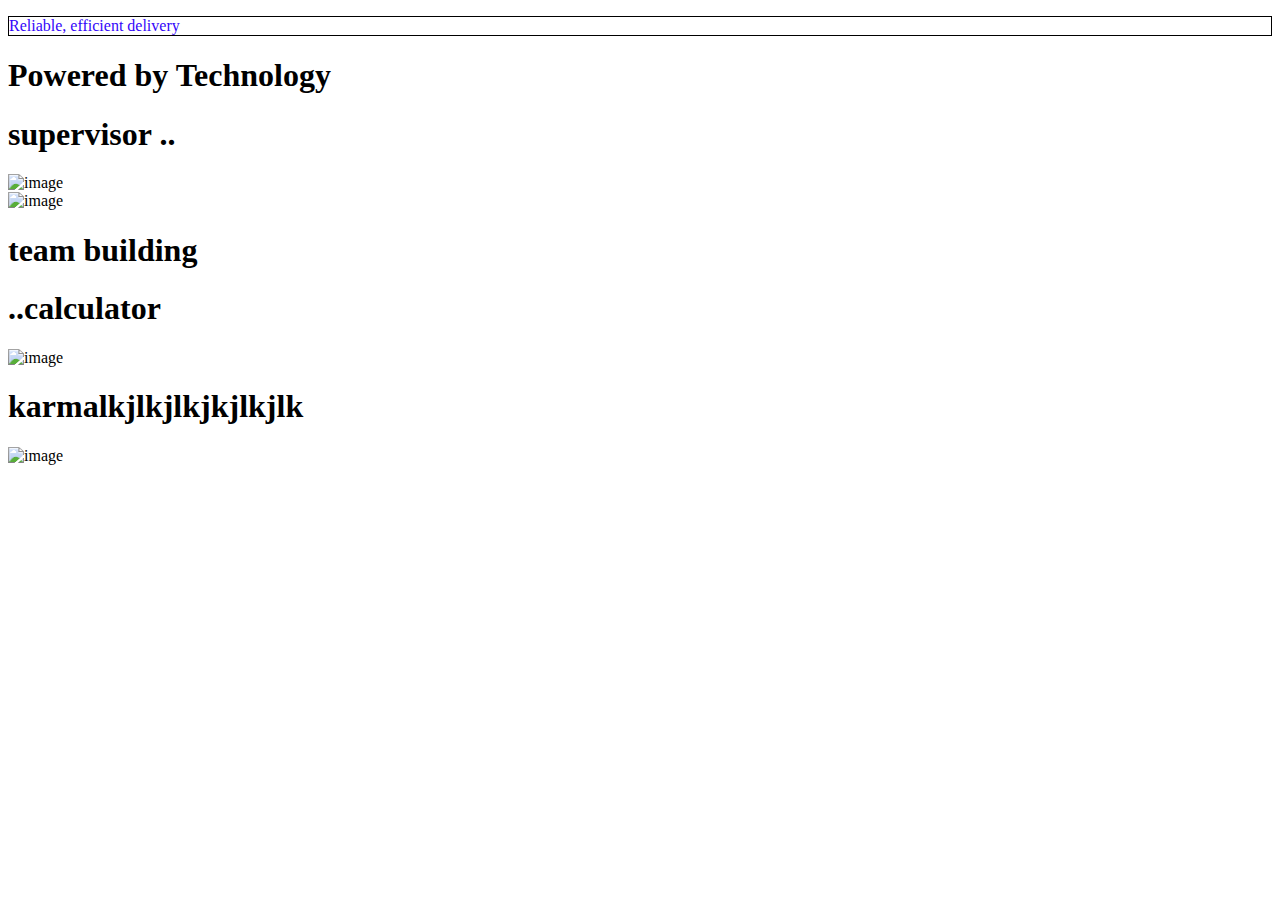
==== index.html @ ba11596d "Update index.html" ====
<!DOCTYPE html>
<html lang="en">
	<head>	
			
		<link rel="shortcut icon" href="heartblack-icon.png">

		
		<meta charset="utf-8">
		<meta name="viewport" content="width=device-width, initial-scale=1">
		<title>s</title>
        <meta charset="utf-8" />
        <title>Modelo de cajas</title>
        <link rel="stylesheet" type="text/css" href="styles.css" />
            <!-- i -->				
	    </head>
	    
                     
        <body>
            <div class="flex-container">
              <div class="flex-item">
                <p class='masthead-intro'>	Reliable, efficient delivery	</p>
                <h1 class='masthead-heading'>	Powered by Technology	</h1>
 
              
              </div>
              
            
            <div class="flex-container2">
              <div class="flex-item">
                <h1 class='masthead-heading'>	supervisor ..	</h1>
 
                <img width="52" alt="image" src="https://raw.githubusercontent.com/ricardo-cuesta/examen1.github.io/412e4fd66dcf9623d71ecb6148d93a533c859a68/icon-supervisor.svg">





              </div>
              <div class="flex-item">
                <img width="52" alt="image" src="https://raw.githubusercontent.com/ricardo-cuesta/examen1.github.io/412e4fd66dcf9623d71ecb6148d93a533c859a68/icon-team-builder.svg">
                <h1 class='masthead-heading'>	team building	</h1>


              </div>
              <div class="flex-item">
                <h1 class='masthead-heading'>	..calculator  </h1>
                <img width="52" alt="image" src="https://raw.githubusercontent.com/ricardo-cuesta/examen1.github.io/412e4fd66dcf9623d71ecb6148d93a533c859a68/icon-calculator.svg">
                

              </div>
            </div>  
            <div class="flex-container3">             
              <div class="flex-item">
                <h1 class='masthead-heading'>	karmalkjlkjlkjkjlkjlk	</h1>
                <img width="52" alt="image" src="https://raw.githubusercontent.com/ricardo-cuesta/examen1.github.io/412e4fd66dcf9623d71ecb6148d93a533c859a68/icon-karma.svg">




              </div>
            </div>
        </body>
</html>
---- styles.css ----
p{
    border: 1px solid rgb(0, 0, 0);
    color:rgb(51, 6, 250);
}

#p1{
    border: 8px solid black;
    background-color: burlywood;
    color:midnightblue;
}

.c1{
    font-size: larger;
    font-family: Cambria, Cochin, Georgia, Times, 'Times New Roman', serif;
    background-color: cadetblue;
}

#p3{






}
.grid {
    display: grid;
    grid-template-columns: repeat(1, 3fr);
    grid-gap: 15px;
    display: block;
    width: 60%;
    margin: auto;



}

.grid img {
    border: 1px solid rgba(16, 34, 226, 0.3);
    box-shadow: 2px 2px 6px 0px rgba(59, 21, 196, 0.3);
    max-width: 100%;
}

.grid img:nth-child(2) {
    grid-column: 2/5;
    grid-row: span 2;
}
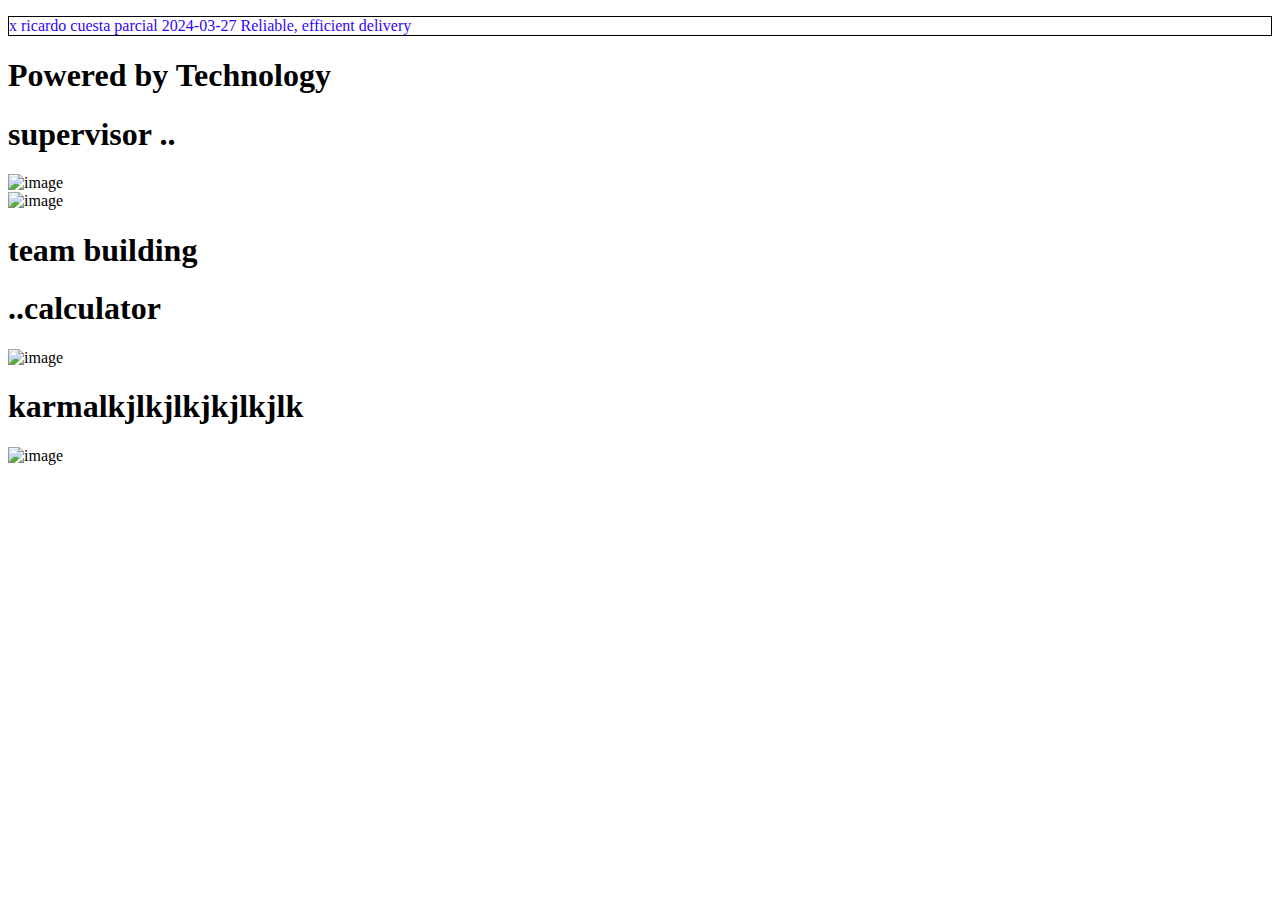
==== commit 145e2a27: "Update index.html" ====
--- a/index.html
+++ b/index.html
@@ -18,7 +18,7 @@
         <body>
             <div class="flex-container">
               <div class="flex-item">
-                <p class='masthead-intro'>	Reliable, efficient delivery	</p>
+                <p class='masthead-intro'>x ricardo cuesta parcial 2024-03-27	Reliable, efficient delivery	</p>
                 <h1 class='masthead-heading'>	Powered by Technology	</h1>
  
               
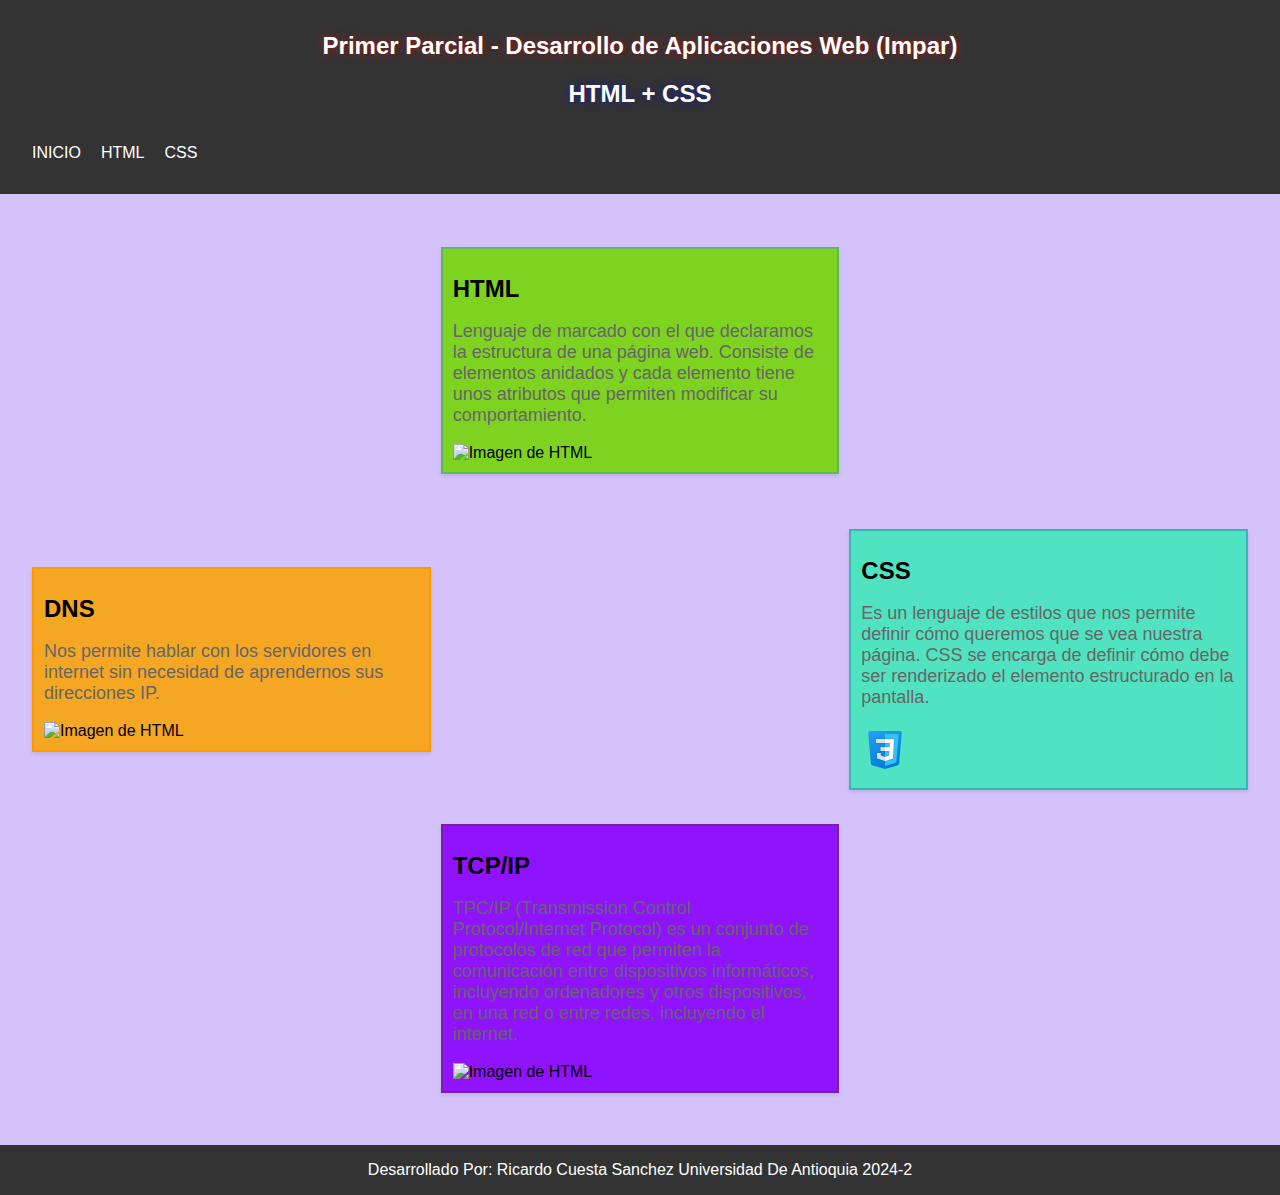
==== commit 3788a638: "Add files via upload" ====
--- a/index.html
+++ b/index.html
@@ -1,63 +1,51 @@
 <!DOCTYPE html>
 <html lang="en">
-	<head>	
-			
-		<link rel="shortcut icon" href="heartblack-icon.png">
-
-		
-		<meta charset="utf-8">
-		<meta name="viewport" content="width=device-width, initial-scale=1">
-		<title>s</title>
-        <meta charset="utf-8" />
-        <title>Modelo de cajas</title>
-        <link rel="stylesheet" type="text/css" href="styles.css" />
-            <!-- i -->				
-	    </head>
-	    
-                     
-        <body>
-            <div class="flex-container">
-              <div class="flex-item">
-                <p class='masthead-intro'>x ricardo cuesta parcial 2024-03-27	Reliable, efficient delivery	</p>
-                <h1 class='masthead-heading'>	Powered by Technology	</h1>
- 
-              
-              </div>
-              
-            
-            <div class="flex-container2">
-              <div class="flex-item">
-                <h1 class='masthead-heading'>	supervisor ..	</h1>
- 
-                <img width="52" alt="image" src="https://raw.githubusercontent.com/ricardo-cuesta/examen1.github.io/412e4fd66dcf9623d71ecb6148d93a533c859a68/icon-supervisor.svg">
-
-
-
-
-
-              </div>
-              <div class="flex-item">
-                <img width="52" alt="image" src="https://raw.githubusercontent.com/ricardo-cuesta/examen1.github.io/412e4fd66dcf9623d71ecb6148d93a533c859a68/icon-team-builder.svg">
-                <h1 class='masthead-heading'>	team building	</h1>
-
-
-              </div>
-              <div class="flex-item">
-                <h1 class='masthead-heading'>	..calculator  </h1>
-                <img width="52" alt="image" src="https://raw.githubusercontent.com/ricardo-cuesta/examen1.github.io/412e4fd66dcf9623d71ecb6148d93a533c859a68/icon-calculator.svg">
-                
-
-              </div>
-            </div>  
-            <div class="flex-container3">             
-              <div class="flex-item">
-                <h1 class='masthead-heading'>	karmalkjlkjlkjkjlkjlk	</h1>
-                <img width="52" alt="image" src="https://raw.githubusercontent.com/ricardo-cuesta/examen1.github.io/412e4fd66dcf9623d71ecb6148d93a533c859a68/icon-karma.svg">
-
-
-
-
-              </div>
-            </div>
-        </body>
-</html>
+<head>
+    <meta charset="UTF-8">
+    <meta name="viewport" content="width=device-width, initial-scale=1.0">
+    <title>Document</title>
+    <link rel="stylesheet" href="./style.css">
+</head>
+<body>
+    <header>
+        <h1 class="title-first">Primer Parcial - Desarrollo de Aplicaciones Web (Impar)</h1>
+        <h2 class="title-second"> HTML + CSS</h2>
+        <nav class="navbar">
+          <ul>
+            <li><a href="index.html">INICIO</a></li>
+            <li><a href="html.html">HTML</a></li>
+            <li><a href="css.html">CSS</a></li>
+          </ul>
+        </nav>
+      </header>
+    
+      <main class="grid-layout">
+        <section class="dns">
+          <h1>DNS</h1>
+          <p>Nos permite hablar con los servidores en internet sin necesidad de aprendernos sus direcciones IP.</p>
+          <img src="./images/img-dns.png" alt="Imagen de HTML">
+        </section>
+        <section class="html">
+          <h1>HTML</h1>
+          <p>Lenguaje de marcado con el que declaramos la estructura de una página web. Consiste de elementos anidados y cada elemento tiene unos atributos que permiten modificar su comportamiento.</p>
+          <img src="./images/img-html.png" alt="Imagen de HTML">
+        </section>
+        <section class="css">
+          <h1>CSS</h1>
+          <p>Es un lenguaje de estilos que nos permite definir cómo queremos que se vea nuestra página. CSS se encarga de definir cómo debe ser renderizado el elemento estructurado en la pantalla.</p>
+          <img src="./images/img-css.png" alt="Imagen de HTML">
+        </section>
+        <section class="tcp-ip">
+          <h1>TCP/IP</h1>
+          <p>TPC/IP (Transmission Control Protocol/Internet Protocol) es un conjunto de protocolos de red que permiten la comunicación entre dispositivos informáticos, incluyendo ordenadores y otros dispositivos, en una red o entre redes, incluyendo el internet.</p>
+          <img src="./images/img-internet.png" alt="Imagen de HTML">
+        </section>
+      </main>
+    
+</body>
+<footer>
+  Desarrollado Por: Ricardo Cuesta Sanchez
+  Universidad De Antioquia
+  2024-2
+</footer>
+</html>--- a/style.css
+++ b/style.css
@@ -0,0 +1,156 @@
+body {
+    font-family: Arial, sans-serif;
+    margin: 0;
+    padding: 0;
+    background-color: #d4c2fb;
+  }
+  
+  header {
+    background-color: #333;
+    color: #fff;
+    padding: 1rem;
+    text-align: center;
+  }
+  
+  .title {
+    font-size: 24px;
+    font-weight: bold;
+    margin-bottom: 10px;
+  }
+  
+  .navbar {
+    background-color: #333;
+    color: #fff;
+    padding: 1rem;
+    margin: 0;
+    display: flex;
+    justify-content: space-between;
+    align-items: center;
+  }
+  
+  .navbar ul {
+    display: flex;
+    justify-content: space-between;
+    list-style: none;
+    padding: 0;
+    margin: 0;
+  }
+  
+  .navbar li {
+    margin-right: 20px;
+  }
+  
+  .navbar li:last-child {
+    margin-right: 0; 
+  }
+  
+  .navbar a {
+    color: #fff;
+    text-decoration: none;
+  }
+  
+  .navbar a:hover {
+    color: #ccc;
+  }
+  
+  main {
+    display: flex;
+    flex-direction: column;
+    align-items: center;
+    padding: 2rem;
+  }
+  
+  section {
+    padding: 2rem;
+    margin-bottom: 20px;
+    box-shadow: 0 2px 4px rgba(0, 0, 0, 0.1);
+  }
+  
+  h1 {
+    font-size: 24px;
+    font-weight: bold;
+    margin-bottom: 10px;
+  }
+  
+  p {
+    font-size: 18px;
+    color: #666;
+  }
+  
+  footer {
+    background-color: #333;
+    color: #fff;
+    padding: 1rem;
+    text-align: center;
+    clear: both;
+  }
+  
+  footer p {
+    font-size: 16px;
+    margin-bottom: 10px;
+  }
+
+  .title-first {
+    text-shadow: 0px 0px 10px rgba(255, 0, 0, 0.5); /* Sombra roja */
+  }
+  
+  .title-second {
+    text-shadow: 0px 0px 10px rgba(0, 0, 255, 0.5); /* Sombra azul */
+  }
+
+  .grid-layout {
+    display: grid;
+    grid-template-columns: repeat(3, 1fr);
+    grid-template-rows: repeat(3, 1fr);
+    gap: 10px;
+  }
+  
+  .grid-layout section {
+    background-color: #f7f7f7; /* Color de fondo por defecto */
+    padding: 10px;
+    border: 1px solid #ddd;
+    transition: all 0.5s ease; 
+  }
+  
+  .grid-layout section:nth-child(1) {
+    background-color: #f5a623; /* Color de fondo específico para la sección 1 */
+    border: 2px solid #ff9900; /* Borde específico */
+    grid-column: 1 / 2;
+    grid-row: 2 / 3;
+  }
+  
+  .grid-layout section:nth-child(2) {
+    background-color: #7ed321; /* Color de fondo específico para la sección 2 */
+    border: 2px solid #5cb85c; /* Borde específico */
+    grid-column: 2 / 3;
+    grid-row: 1 / 2;
+  }
+  
+  .grid-layout section:nth-child(3) {
+    background-color: #50e3c2; 
+    border: 2px solid #36b7b6;
+    grid-column: 3 / 4;
+    grid-row: 2 / 3;
+  }
+  
+  .grid-layout section:nth-child(4) {
+    background-color: #9013fe; 
+    border: 2px solid #7b1fa2; 
+    grid-column: 2 / 3;
+    grid-row: 3 / 4;
+  }
+  
+  
+  .grid-layout section {
+    background-color: #f7f7f7;
+    padding: 10px;
+    border: 1px solid #ddd;
+    transition: all 0.5s ease; 
+  }
+  
+  .grid-layout section:hover {
+    transform: scale(1.1); 
+  }
+
+
+  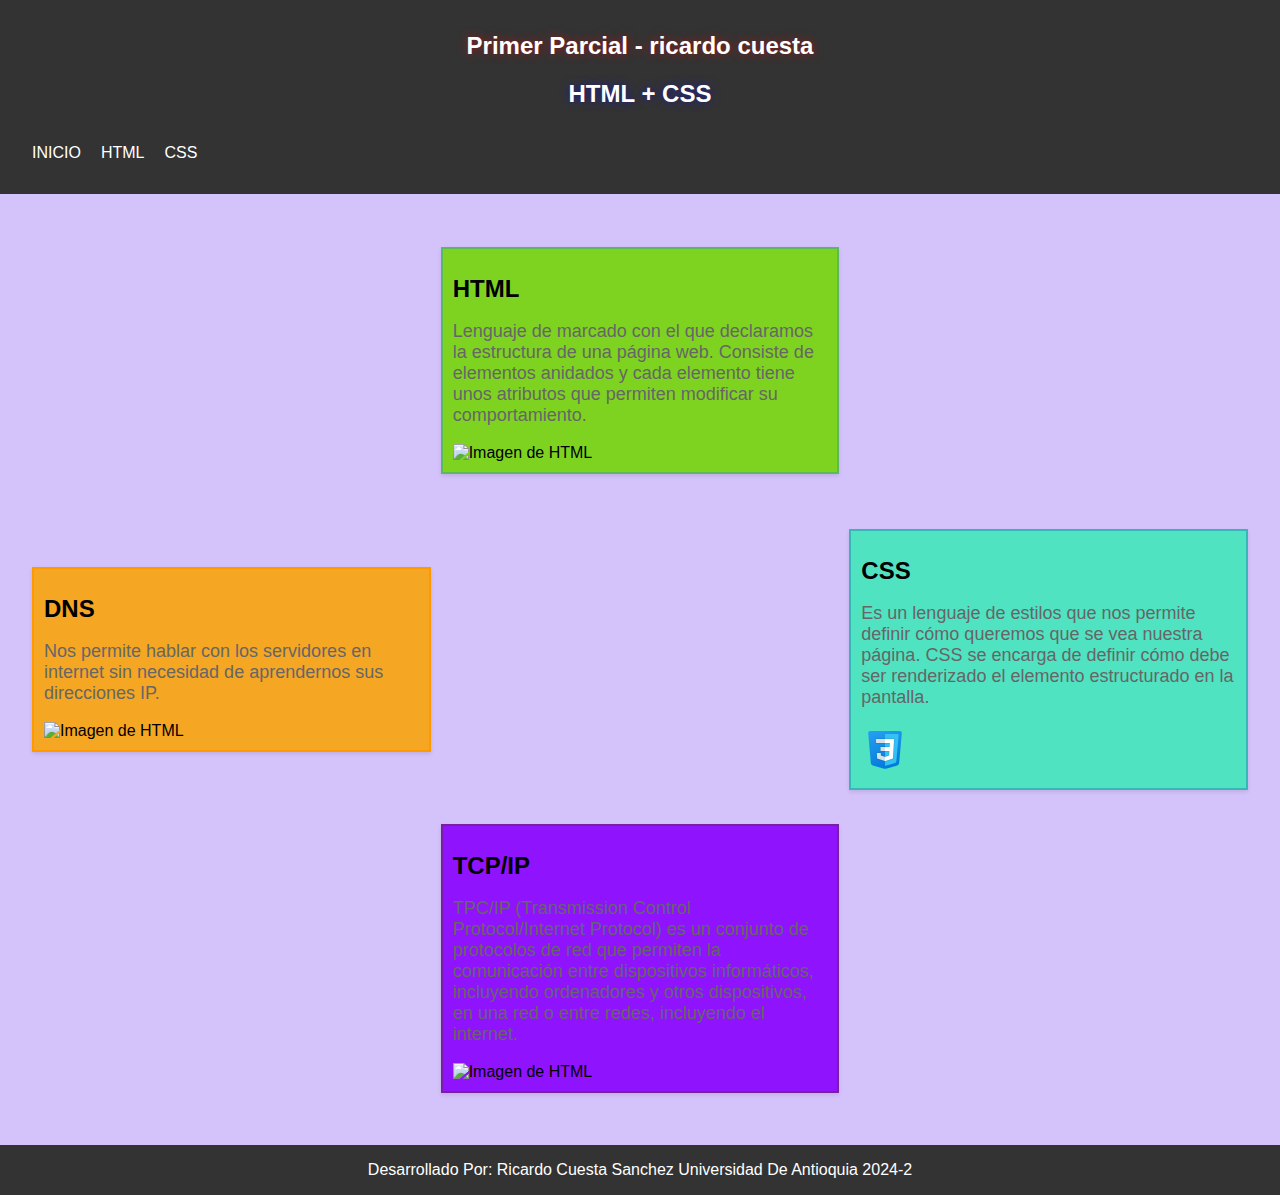
==== commit 4580a124: "Update index.html" ====
--- a/index.html
+++ b/index.html
@@ -8,7 +8,7 @@
 </head>
 <body>
     <header>
-        <h1 class="title-first">Primer Parcial - Desarrollo de Aplicaciones Web (Impar)</h1>
+        <h1 class="title-first">Primer Parcial - ricardo cuesta</h1>
         <h2 class="title-second"> HTML + CSS</h2>
         <nav class="navbar">
           <ul>
@@ -48,4 +48,4 @@
   Universidad De Antioquia
   2024-2
 </footer>
-</html>+</html>
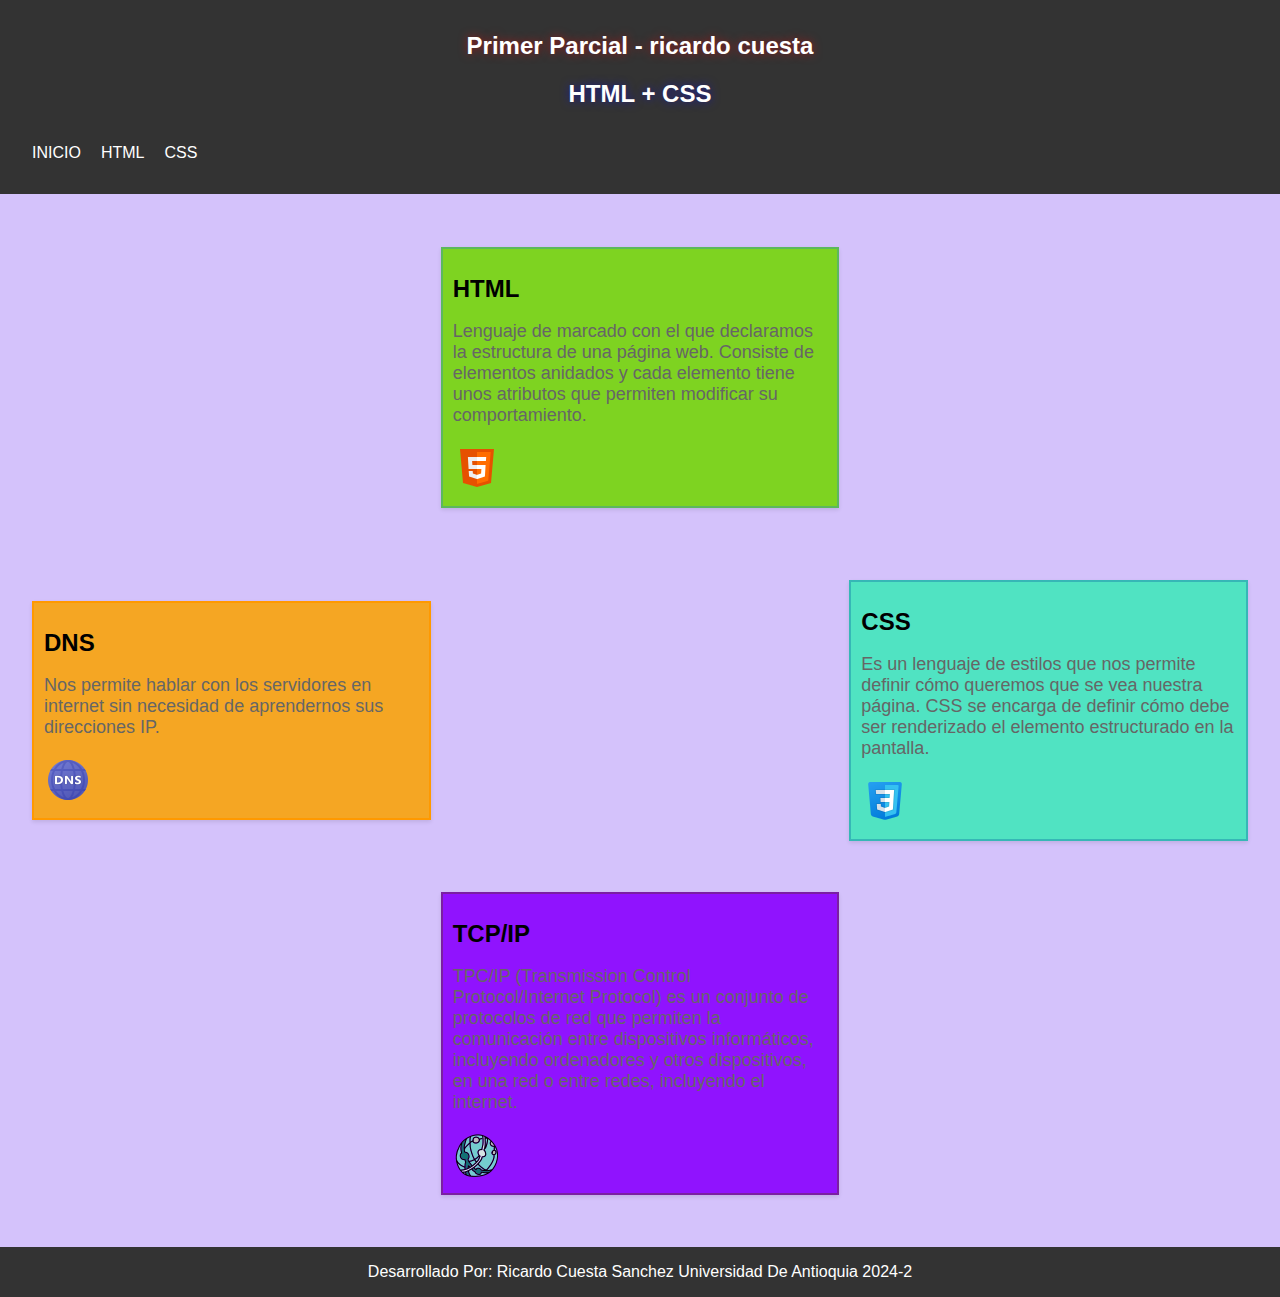
==== commit 87ade3ca: "Update index.html" ====
--- a/index.html
+++ b/index.html
@@ -3,6 +3,7 @@
 <head>
     <meta charset="UTF-8">
     <meta name="viewport" content="width=device-width, initial-scale=1.0">
+    <link rel="shortcut icon" href="heartblack-icon.png">
     <title>Document</title>
     <link rel="stylesheet" href="./style.css">
 </head>
@@ -23,22 +24,22 @@
         <section class="dns">
           <h1>DNS</h1>
           <p>Nos permite hablar con los servidores en internet sin necesidad de aprendernos sus direcciones IP.</p>
-          <img src="./images/img-dns.png" alt="Imagen de HTML">
+          <img src="img-dns.png" alt="Imagen de HTML">
         </section>
         <section class="html">
           <h1>HTML</h1>
           <p>Lenguaje de marcado con el que declaramos la estructura de una página web. Consiste de elementos anidados y cada elemento tiene unos atributos que permiten modificar su comportamiento.</p>
-          <img src="./images/img-html.png" alt="Imagen de HTML">
+          <img src="img-html.png" alt="Imagen de HTML">
         </section>
         <section class="css">
           <h1>CSS</h1>
           <p>Es un lenguaje de estilos que nos permite definir cómo queremos que se vea nuestra página. CSS se encarga de definir cómo debe ser renderizado el elemento estructurado en la pantalla.</p>
-          <img src="./images/img-css.png" alt="Imagen de HTML">
+          <img src="img-css.png" alt="Imagen de HTML">
         </section>
         <section class="tcp-ip">
           <h1>TCP/IP</h1>
           <p>TPC/IP (Transmission Control Protocol/Internet Protocol) es un conjunto de protocolos de red que permiten la comunicación entre dispositivos informáticos, incluyendo ordenadores y otros dispositivos, en una red o entre redes, incluyendo el internet.</p>
-          <img src="./images/img-internet.png" alt="Imagen de HTML">
+          <img src="img-internet.png" alt="Imagen de HTML">
         </section>
       </main>
     
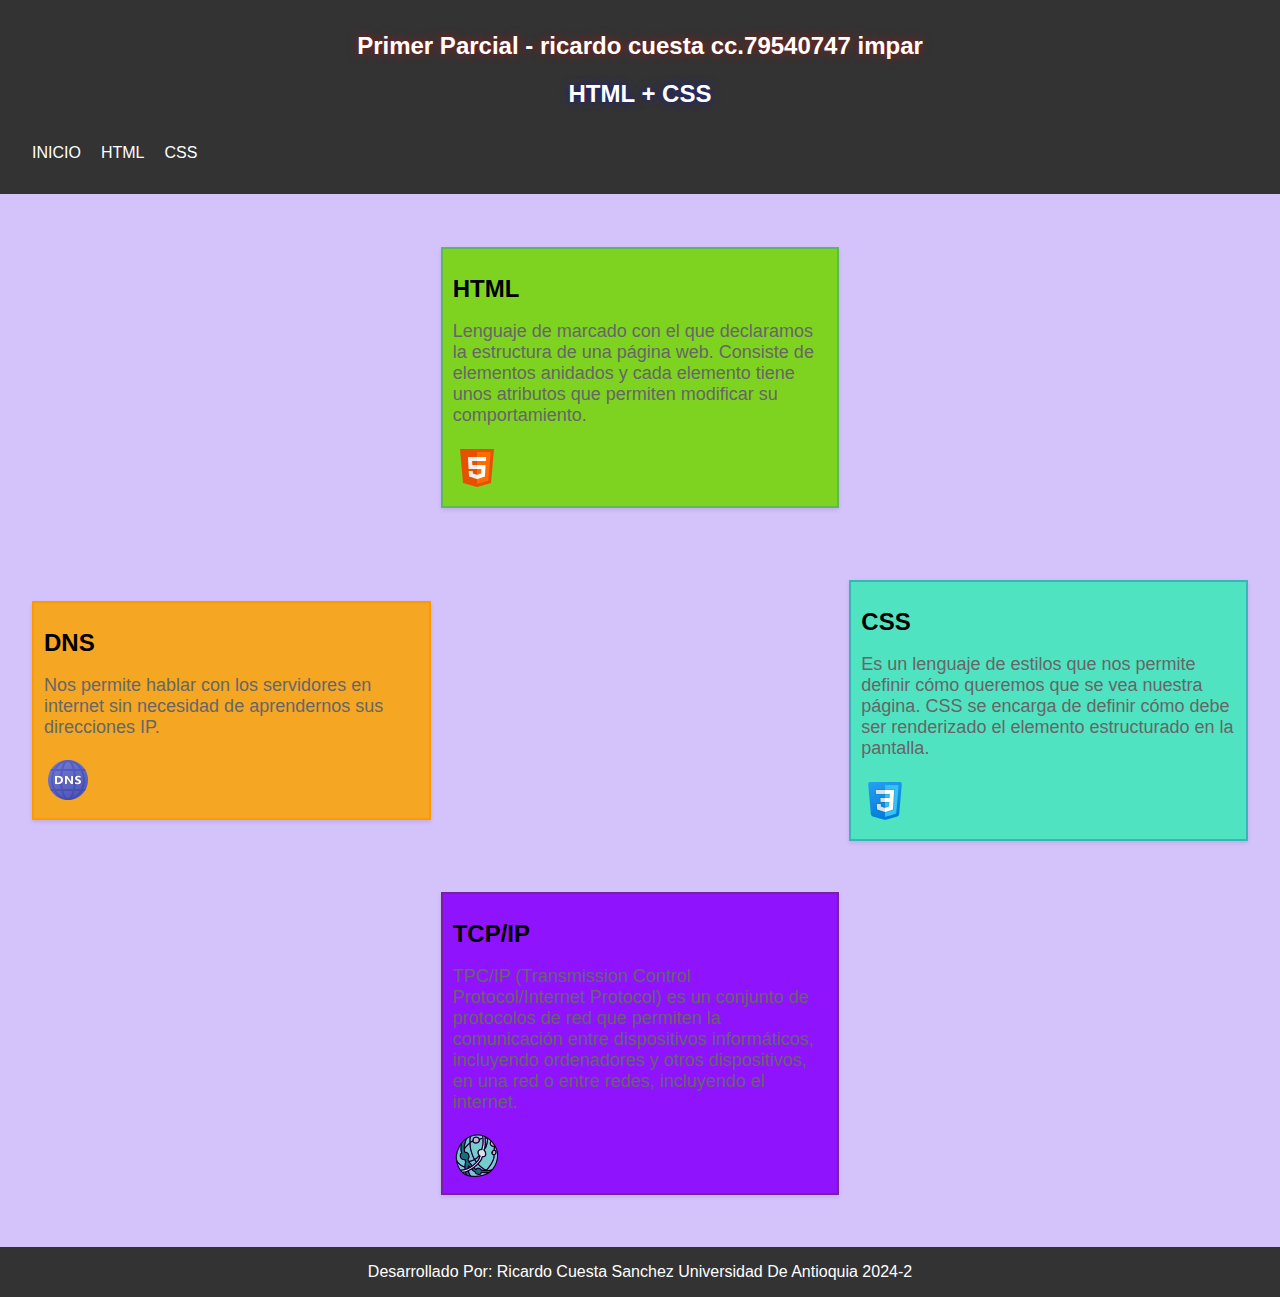
==== commit 1cb621dc: "Update index.html" ====
--- a/index.html
+++ b/index.html
@@ -9,7 +9,7 @@
 </head>
 <body>
     <header>
-        <h1 class="title-first">Primer Parcial - ricardo cuesta</h1>
+        <h1 class="title-first">Primer Parcial - ricardo cuesta cc.79540747 impar</h1>
         <h2 class="title-second"> HTML + CSS</h2>
         <nav class="navbar">
           <ul>
